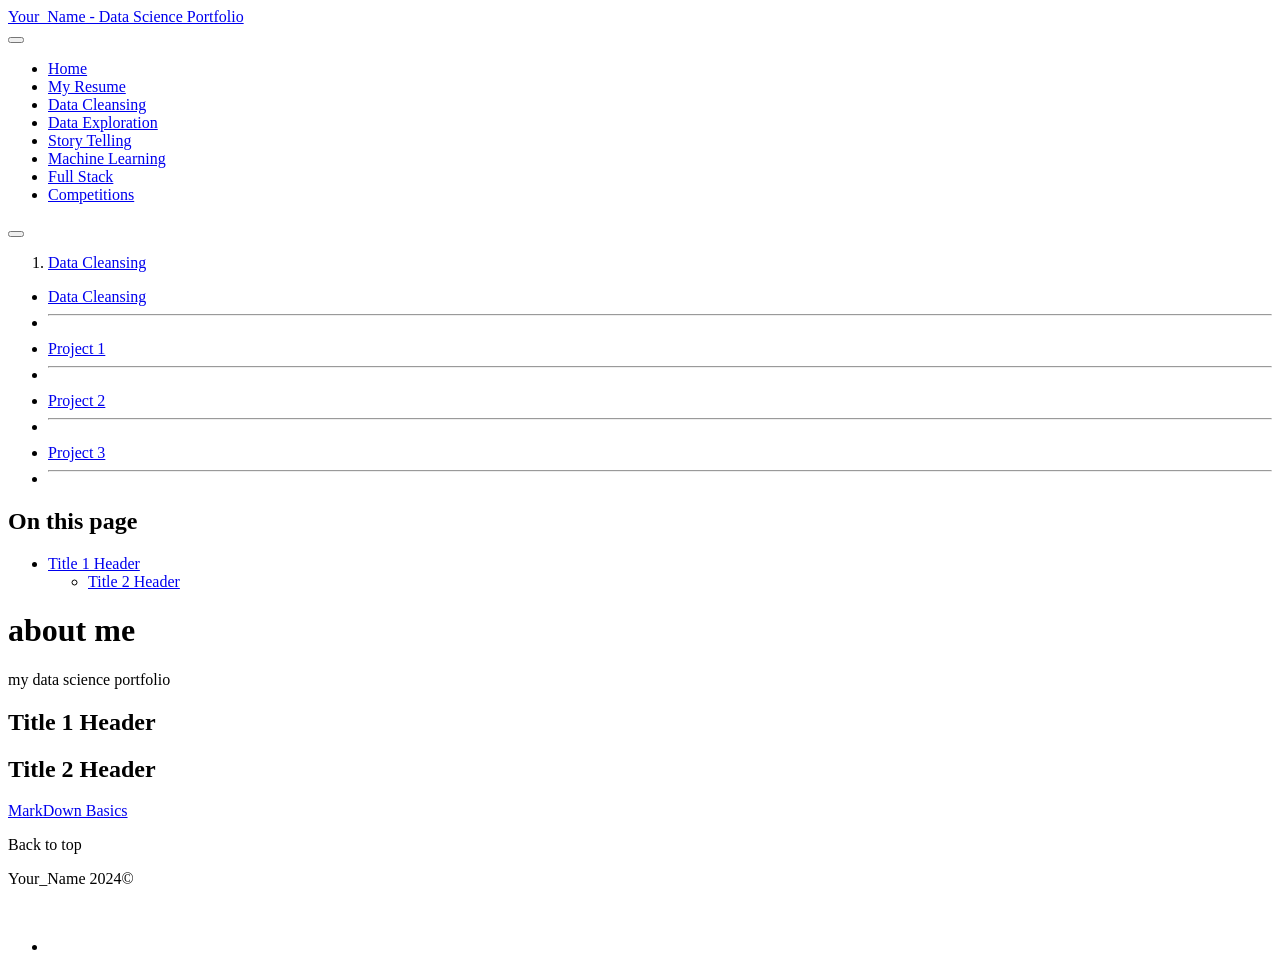
==== docs/cleansing.html @ 5a840aa0 "Initial commit" ====
<!DOCTYPE html>
<html xmlns="http://www.w3.org/1999/xhtml" lang="en" xml:lang="en"><head>

<meta charset="utf-8">
<meta name="generator" content="quarto-1.6.42">

<meta name="viewport" content="width=device-width, initial-scale=1.0, user-scalable=yes">


<title>about me – Your_Name - Data Science Portfolio</title>
<style>
code{white-space: pre-wrap;}
span.smallcaps{font-variant: small-caps;}
div.columns{display: flex; gap: min(4vw, 1.5em);}
div.column{flex: auto; overflow-x: auto;}
div.hanging-indent{margin-left: 1.5em; text-indent: -1.5em;}
ul.task-list{list-style: none;}
ul.task-list li input[type="checkbox"] {
  width: 0.8em;
  margin: 0 0.8em 0.2em -1em; /* quarto-specific, see https://github.com/quarto-dev/quarto-cli/issues/4556 */ 
  vertical-align: middle;
}
</style>


<script src="site_libs/quarto-nav/quarto-nav.js"></script>
<script src="site_libs/quarto-nav/headroom.min.js"></script>
<script src="site_libs/clipboard/clipboard.min.js"></script>
<script src="site_libs/quarto-search/autocomplete.umd.js"></script>
<script src="site_libs/quarto-search/fuse.min.js"></script>
<script src="site_libs/quarto-search/quarto-search.js"></script>
<meta name="quarto:offset" content="./">
<link href="./Images/favicon.png" rel="icon" type="image/png">
<script src="site_libs/quarto-html/quarto.js"></script>
<script src="site_libs/quarto-html/popper.min.js"></script>
<script src="site_libs/quarto-html/tippy.umd.min.js"></script>
<script src="site_libs/quarto-html/anchor.min.js"></script>
<link href="site_libs/quarto-html/tippy.css" rel="stylesheet">
<link href="site_libs/quarto-html/quarto-syntax-highlighting-2f5df379a58b258e96c21c0638c20c03.css" rel="stylesheet" class="quarto-color-scheme" id="quarto-text-highlighting-styles">
<link href="site_libs/quarto-html/quarto-syntax-highlighting-dark-b53751a350365c71b6c909e95f209ed1.css" rel="prefetch" class="quarto-color-scheme quarto-color-alternate" id="quarto-text-highlighting-styles">
<script src="site_libs/bootstrap/bootstrap.min.js"></script>
<link href="site_libs/bootstrap/bootstrap-icons.css" rel="stylesheet">
<link href="site_libs/bootstrap/bootstrap-081d88d0d1b41bfd964ff18d5647c903.min.css" rel="stylesheet" append-hash="true" class="quarto-color-scheme" id="quarto-bootstrap" data-mode="light">
<link href="site_libs/bootstrap/bootstrap-dark-ed552497b652e94a043a49bcb61edf8f.min.css" rel="prefetch" append-hash="true" class="quarto-color-scheme quarto-color-alternate" id="quarto-bootstrap" data-mode="dark">
<script id="quarto-search-options" type="application/json">{
  "location": "navbar",
  "copy-button": false,
  "collapse-after": 3,
  "panel-placement": "end",
  "type": "overlay",
  "limit": 50,
  "keyboard-shortcut": [
    "f",
    "/",
    "s"
  ],
  "show-item-context": false,
  "language": {
    "search-no-results-text": "No results",
    "search-matching-documents-text": "matching documents",
    "search-copy-link-title": "Copy link to search",
    "search-hide-matches-text": "Hide additional matches",
    "search-more-match-text": "more match in this document",
    "search-more-matches-text": "more matches in this document",
    "search-clear-button-title": "Clear",
    "search-text-placeholder": "",
    "search-detached-cancel-button-title": "Cancel",
    "search-submit-button-title": "Submit",
    "search-label": "Search"
  }
}</script>


<link rel="stylesheet" href="styles.css">
</head>

<body class="nav-sidebar docked nav-fixed">

<div id="quarto-search-results"></div>
  <header id="quarto-header" class="headroom fixed-top">
    <nav class="navbar navbar-expand-lg " data-bs-theme="dark">
      <div class="navbar-container container-fluid">
      <div class="navbar-brand-container mx-auto">
    <a class="navbar-brand" href="./index.html">
    <span class="navbar-title">Your_Name - Data Science Portfolio</span>
    </a>
  </div>
            <div id="quarto-search" class="" title="Search"></div>
          <button class="navbar-toggler" type="button" data-bs-toggle="collapse" data-bs-target="#navbarCollapse" aria-controls="navbarCollapse" role="menu" aria-expanded="false" aria-label="Toggle navigation" onclick="if (window.quartoToggleHeadroom) { window.quartoToggleHeadroom(); }">
  <span class="navbar-toggler-icon"></span>
</button>
          <div class="collapse navbar-collapse" id="navbarCollapse">
            <ul class="navbar-nav navbar-nav-scroll ms-auto">
  <li class="nav-item">
    <a class="nav-link" href="./index.html"> 
<span class="menu-text">Home</span></a>
  </li>  
  <li class="nav-item">
    <a class="nav-link" href="./resume.html"> 
<span class="menu-text">My Resume</span></a>
  </li>  
  <li class="nav-item">
    <a class="nav-link active" href="./cleansing.html" aria-current="page"> 
<span class="menu-text">Data Cleansing</span></a>
  </li>  
  <li class="nav-item">
    <a class="nav-link" href="./exploration.html"> 
<span class="menu-text">Data Exploration</span></a>
  </li>  
  <li class="nav-item">
    <a class="nav-link" href="./story_telling.html"> 
<span class="menu-text">Story Telling</span></a>
  </li>  
  <li class="nav-item">
    <a class="nav-link" href="./ml.html"> 
<span class="menu-text">Machine Learning</span></a>
  </li>  
  <li class="nav-item">
    <a class="nav-link" href="./full_stack.html"> 
<span class="menu-text">Full Stack</span></a>
  </li>  
  <li class="nav-item">
    <a class="nav-link" href="./competition.html"> 
<span class="menu-text">Competitions</span></a>
  </li>  
</ul>
          </div> <!-- /navcollapse -->
            <div class="quarto-navbar-tools">
  <a href="" class="quarto-color-scheme-toggle quarto-navigation-tool  px-1" onclick="window.quartoToggleColorScheme(); return false;" title="Toggle dark mode"><i class="bi"></i></a>
</div>
      </div> <!-- /container-fluid -->
    </nav>
  <nav class="quarto-secondary-nav">
    <div class="container-fluid d-flex">
      <button type="button" class="quarto-btn-toggle btn" data-bs-toggle="collapse" role="button" data-bs-target=".quarto-sidebar-collapse-item" aria-controls="quarto-sidebar" aria-expanded="false" aria-label="Toggle sidebar navigation" onclick="if (window.quartoToggleHeadroom) { window.quartoToggleHeadroom(); }">
        <i class="bi bi-layout-text-sidebar-reverse"></i>
      </button>
        <nav class="quarto-page-breadcrumbs" aria-label="breadcrumb"><ol class="breadcrumb"><li class="breadcrumb-item"><a href="./cleansing.html">Data Cleansing</a></li></ol></nav>
        <a class="flex-grow-1" role="navigation" data-bs-toggle="collapse" data-bs-target=".quarto-sidebar-collapse-item" aria-controls="quarto-sidebar" aria-expanded="false" aria-label="Toggle sidebar navigation" onclick="if (window.quartoToggleHeadroom) { window.quartoToggleHeadroom(); }">      
        </a>
    </div>
  </nav>
</header>
<!-- content -->
<div id="quarto-content" class="quarto-container page-columns page-rows-contents page-layout-article page-navbar">
<!-- sidebar -->
  <nav id="quarto-sidebar" class="sidebar collapse collapse-horizontal quarto-sidebar-collapse-item sidebar-navigation docked overflow-auto">
    <div class="sidebar-menu-container"> 
    <ul class="list-unstyled mt-1">
        <li class="sidebar-item">
  <div class="sidebar-item-container"> 
  <a href="./cleansing.html" class="sidebar-item-text sidebar-link active">
 <span class="menu-text">Data Cleansing</span></a>
  </div>
</li>
        <li class="px-0"><hr class="sidebar-divider hi "></li>
        <li class="sidebar-item">
  <div class="sidebar-item-container"> 
  <a href="./Cleansing_Projects/project1.html" class="sidebar-item-text sidebar-link">
 <span class="menu-text">Project 1</span></a>
  </div>
</li>
        <li class="px-0"><hr class="sidebar-divider hi "></li>
        <li class="sidebar-item">
  <div class="sidebar-item-container"> 
  <a href="./Cleansing_Projects/project2.html" class="sidebar-item-text sidebar-link">
 <span class="menu-text">Project 2</span></a>
  </div>
</li>
        <li class="px-0"><hr class="sidebar-divider hi "></li>
        <li class="sidebar-item">
  <div class="sidebar-item-container"> 
  <a href="./Cleansing_Projects/project3.html" class="sidebar-item-text sidebar-link">
 <span class="menu-text">Project 3</span></a>
  </div>
</li>
        <li class="px-0"><hr class="sidebar-divider hi "></li>
    </ul>
    </div>
</nav>
<div id="quarto-sidebar-glass" class="quarto-sidebar-collapse-item" data-bs-toggle="collapse" data-bs-target=".quarto-sidebar-collapse-item"></div>
<!-- margin-sidebar -->
    <div id="quarto-margin-sidebar" class="sidebar margin-sidebar">
        <nav id="TOC" role="doc-toc" class="toc-active">
    <h2 id="toc-title">On this page</h2>
   
  <ul>
  <li><a href="#title-1-header" id="toc-title-1-header" class="nav-link active" data-scroll-target="#title-1-header">Title 1 Header</a>
  <ul class="collapse">
  <li><a href="#title-2-header" id="toc-title-2-header" class="nav-link" data-scroll-target="#title-2-header">Title 2 Header</a></li>
  </ul></li>
  </ul>
</nav>
    </div>
<!-- main -->
<main class="content" id="quarto-document-content">

<header id="title-block-header" class="quarto-title-block default">
<div class="quarto-title">
<h1 class="title">about me</h1>
<p class="subtitle lead">my data science portfolio</p>
</div>



<div class="quarto-title-meta">

    
  
    
  </div>
  


</header>


<section id="title-1-header" class="level1">
<h1>Title 1 Header</h1>
<section id="title-2-header" class="level2">
<h2 class="anchored" data-anchor-id="title-2-header">Title 2 Header</h2>
<p><a href="https://quarto.org/docs/authoring/markdown-basics.html#links-images">MarkDown Basics</a></p>


</section>
</section>

<a onclick="window.scrollTo(0, 0); return false;" role="button" id="quarto-back-to-top"><i class="bi bi-arrow-up"></i> Back to top</a></main> <!-- /main -->
<script id="quarto-html-after-body" type="application/javascript">
window.document.addEventListener("DOMContentLoaded", function (event) {
  const toggleBodyColorMode = (bsSheetEl) => {
    const mode = bsSheetEl.getAttribute("data-mode");
    const bodyEl = window.document.querySelector("body");
    if (mode === "dark") {
      bodyEl.classList.add("quarto-dark");
      bodyEl.classList.remove("quarto-light");
    } else {
      bodyEl.classList.add("quarto-light");
      bodyEl.classList.remove("quarto-dark");
    }
  }
  const toggleBodyColorPrimary = () => {
    const bsSheetEl = window.document.querySelector("link#quarto-bootstrap");
    if (bsSheetEl) {
      toggleBodyColorMode(bsSheetEl);
    }
  }
  toggleBodyColorPrimary();  
  const disableStylesheet = (stylesheets) => {
    for (let i=0; i < stylesheets.length; i++) {
      const stylesheet = stylesheets[i];
      stylesheet.rel = 'prefetch';
    }
  }
  const enableStylesheet = (stylesheets) => {
    for (let i=0; i < stylesheets.length; i++) {
      const stylesheet = stylesheets[i];
      stylesheet.rel = 'stylesheet';
    }
  }
  const manageTransitions = (selector, allowTransitions) => {
    const els = window.document.querySelectorAll(selector);
    for (let i=0; i < els.length; i++) {
      const el = els[i];
      if (allowTransitions) {
        el.classList.remove('notransition');
      } else {
        el.classList.add('notransition');
      }
    }
  }
  const toggleGiscusIfUsed = (isAlternate, darkModeDefault) => {
    const baseTheme = document.querySelector('#giscus-base-theme')?.value ?? 'light';
    const alternateTheme = document.querySelector('#giscus-alt-theme')?.value ?? 'dark';
    let newTheme = '';
    if(darkModeDefault) {
      newTheme = isAlternate ? baseTheme : alternateTheme;
    } else {
      newTheme = isAlternate ? alternateTheme : baseTheme;
    }
    const changeGiscusTheme = () => {
      // From: https://github.com/giscus/giscus/issues/336
      const sendMessage = (message) => {
        const iframe = document.querySelector('iframe.giscus-frame');
        if (!iframe) return;
        iframe.contentWindow.postMessage({ giscus: message }, 'https://giscus.app');
      }
      sendMessage({
        setConfig: {
          theme: newTheme
        }
      });
    }
    const isGiscussLoaded = window.document.querySelector('iframe.giscus-frame') !== null;
    if (isGiscussLoaded) {
      changeGiscusTheme();
    }
  }
  const toggleColorMode = (alternate) => {
    // Switch the stylesheets
    const alternateStylesheets = window.document.querySelectorAll('link.quarto-color-scheme.quarto-color-alternate');
    manageTransitions('#quarto-margin-sidebar .nav-link', false);
    if (alternate) {
      enableStylesheet(alternateStylesheets);
      for (const sheetNode of alternateStylesheets) {
        if (sheetNode.id === "quarto-bootstrap") {
          toggleBodyColorMode(sheetNode);
        }
      }
    } else {
      disableStylesheet(alternateStylesheets);
      toggleBodyColorPrimary();
    }
    manageTransitions('#quarto-margin-sidebar .nav-link', true);
    // Switch the toggles
    const toggles = window.document.querySelectorAll('.quarto-color-scheme-toggle');
    for (let i=0; i < toggles.length; i++) {
      const toggle = toggles[i];
      if (toggle) {
        if (alternate) {
          toggle.classList.add("alternate");     
        } else {
          toggle.classList.remove("alternate");
        }
      }
    }
    // Hack to workaround the fact that safari doesn't
    // properly recolor the scrollbar when toggling (#1455)
    if (navigator.userAgent.indexOf('Safari') > 0 && navigator.userAgent.indexOf('Chrome') == -1) {
      manageTransitions("body", false);
      window.scrollTo(0, 1);
      setTimeout(() => {
        window.scrollTo(0, 0);
        manageTransitions("body", true);
      }, 40);  
    }
  }
  const isFileUrl = () => { 
    return window.location.protocol === 'file:';
  }
  const hasAlternateSentinel = () => {  
    let styleSentinel = getColorSchemeSentinel();
    if (styleSentinel !== null) {
      return styleSentinel === "alternate";
    } else {
      return false;
    }
  }
  const setStyleSentinel = (alternate) => {
    const value = alternate ? "alternate" : "default";
    if (!isFileUrl()) {
      window.localStorage.setItem("quarto-color-scheme", value);
    } else {
      localAlternateSentinel = value;
    }
  }
  const getColorSchemeSentinel = () => {
    if (!isFileUrl()) {
      const storageValue = window.localStorage.getItem("quarto-color-scheme");
      return storageValue != null ? storageValue : localAlternateSentinel;
    } else {
      return localAlternateSentinel;
    }
  }
  const darkModeDefault = false;
  let localAlternateSentinel = darkModeDefault ? 'alternate' : 'default';
  // Dark / light mode switch
  window.quartoToggleColorScheme = () => {
    // Read the current dark / light value 
    let toAlternate = !hasAlternateSentinel();
    toggleColorMode(toAlternate);
    setStyleSentinel(toAlternate);
    toggleGiscusIfUsed(toAlternate, darkModeDefault);
  };
  // Ensure there is a toggle, if there isn't float one in the top right
  if (window.document.querySelector('.quarto-color-scheme-toggle') === null) {
    const a = window.document.createElement('a');
    a.classList.add('top-right');
    a.classList.add('quarto-color-scheme-toggle');
    a.href = "";
    a.onclick = function() { try { window.quartoToggleColorScheme(); } catch {} return false; };
    const i = window.document.createElement("i");
    i.classList.add('bi');
    a.appendChild(i);
    window.document.body.appendChild(a);
  }
  // Switch to dark mode if need be
  if (hasAlternateSentinel()) {
    toggleColorMode(true);
  } else {
    toggleColorMode(false);
  }
  const icon = "";
  const anchorJS = new window.AnchorJS();
  anchorJS.options = {
    placement: 'right',
    icon: icon
  };
  anchorJS.add('.anchored');
  const isCodeAnnotation = (el) => {
    for (const clz of el.classList) {
      if (clz.startsWith('code-annotation-')) {                     
        return true;
      }
    }
    return false;
  }
  const onCopySuccess = function(e) {
    // button target
    const button = e.trigger;
    // don't keep focus
    button.blur();
    // flash "checked"
    button.classList.add('code-copy-button-checked');
    var currentTitle = button.getAttribute("title");
    button.setAttribute("title", "Copied!");
    let tooltip;
    if (window.bootstrap) {
      button.setAttribute("data-bs-toggle", "tooltip");
      button.setAttribute("data-bs-placement", "left");
      button.setAttribute("data-bs-title", "Copied!");
      tooltip = new bootstrap.Tooltip(button, 
        { trigger: "manual", 
          customClass: "code-copy-button-tooltip",
          offset: [0, -8]});
      tooltip.show();    
    }
    setTimeout(function() {
      if (tooltip) {
        tooltip.hide();
        button.removeAttribute("data-bs-title");
        button.removeAttribute("data-bs-toggle");
        button.removeAttribute("data-bs-placement");
      }
      button.setAttribute("title", currentTitle);
      button.classList.remove('code-copy-button-checked');
    }, 1000);
    // clear code selection
    e.clearSelection();
  }
  const getTextToCopy = function(trigger) {
      const codeEl = trigger.previousElementSibling.cloneNode(true);
      for (const childEl of codeEl.children) {
        if (isCodeAnnotation(childEl)) {
          childEl.remove();
        }
      }
      return codeEl.innerText;
  }
  const clipboard = new window.ClipboardJS('.code-copy-button:not([data-in-quarto-modal])', {
    text: getTextToCopy
  });
  clipboard.on('success', onCopySuccess);
  if (window.document.getElementById('quarto-embedded-source-code-modal')) {
    const clipboardModal = new window.ClipboardJS('.code-copy-button[data-in-quarto-modal]', {
      text: getTextToCopy,
      container: window.document.getElementById('quarto-embedded-source-code-modal')
    });
    clipboardModal.on('success', onCopySuccess);
  }
    var localhostRegex = new RegExp(/^(?:http|https):\/\/localhost\:?[0-9]*\//);
    var mailtoRegex = new RegExp(/^mailto:/);
      var filterRegex = new RegExp('/' + window.location.host + '/');
    var isInternal = (href) => {
        return filterRegex.test(href) || localhostRegex.test(href) || mailtoRegex.test(href);
    }
    // Inspect non-navigation links and adorn them if external
 	var links = window.document.querySelectorAll('a[href]:not(.nav-link):not(.navbar-brand):not(.toc-action):not(.sidebar-link):not(.sidebar-item-toggle):not(.pagination-link):not(.no-external):not([aria-hidden]):not(.dropdown-item):not(.quarto-navigation-tool):not(.about-link)');
    for (var i=0; i<links.length; i++) {
      const link = links[i];
      if (!isInternal(link.href)) {
        // undo the damage that might have been done by quarto-nav.js in the case of
        // links that we want to consider external
        if (link.dataset.originalHref !== undefined) {
          link.href = link.dataset.originalHref;
        }
      }
    }
  function tippyHover(el, contentFn, onTriggerFn, onUntriggerFn) {
    const config = {
      allowHTML: true,
      maxWidth: 500,
      delay: 100,
      arrow: false,
      appendTo: function(el) {
          return el.parentElement;
      },
      interactive: true,
      interactiveBorder: 10,
      theme: 'quarto',
      placement: 'bottom-start',
    };
    if (contentFn) {
      config.content = contentFn;
    }
    if (onTriggerFn) {
      config.onTrigger = onTriggerFn;
    }
    if (onUntriggerFn) {
      config.onUntrigger = onUntriggerFn;
    }
    window.tippy(el, config); 
  }
  const noterefs = window.document.querySelectorAll('a[role="doc-noteref"]');
  for (var i=0; i<noterefs.length; i++) {
    const ref = noterefs[i];
    tippyHover(ref, function() {
      // use id or data attribute instead here
      let href = ref.getAttribute('data-footnote-href') || ref.getAttribute('href');
      try { href = new URL(href).hash; } catch {}
      const id = href.replace(/^#\/?/, "");
      const note = window.document.getElementById(id);
      if (note) {
        return note.innerHTML;
      } else {
        return "";
      }
    });
  }
  const xrefs = window.document.querySelectorAll('a.quarto-xref');
  const processXRef = (id, note) => {
    // Strip column container classes
    const stripColumnClz = (el) => {
      el.classList.remove("page-full", "page-columns");
      if (el.children) {
        for (const child of el.children) {
          stripColumnClz(child);
        }
      }
    }
    stripColumnClz(note)
    if (id === null || id.startsWith('sec-')) {
      // Special case sections, only their first couple elements
      const container = document.createElement("div");
      if (note.children && note.children.length > 2) {
        container.appendChild(note.children[0].cloneNode(true));
        for (let i = 1; i < note.children.length; i++) {
          const child = note.children[i];
          if (child.tagName === "P" && child.innerText === "") {
            continue;
          } else {
            container.appendChild(child.cloneNode(true));
            break;
          }
        }
        if (window.Quarto?.typesetMath) {
          window.Quarto.typesetMath(container);
        }
        return container.innerHTML
      } else {
        if (window.Quarto?.typesetMath) {
          window.Quarto.typesetMath(note);
        }
        return note.innerHTML;
      }
    } else {
      // Remove any anchor links if they are present
      const anchorLink = note.querySelector('a.anchorjs-link');
      if (anchorLink) {
        anchorLink.remove();
      }
      if (window.Quarto?.typesetMath) {
        window.Quarto.typesetMath(note);
      }
      if (note.classList.contains("callout")) {
        return note.outerHTML;
      } else {
        return note.innerHTML;
      }
    }
  }
  for (var i=0; i<xrefs.length; i++) {
    const xref = xrefs[i];
    tippyHover(xref, undefined, function(instance) {
      instance.disable();
      let url = xref.getAttribute('href');
      let hash = undefined; 
      if (url.startsWith('#')) {
        hash = url;
      } else {
        try { hash = new URL(url).hash; } catch {}
      }
      if (hash) {
        const id = hash.replace(/^#\/?/, "");
        const note = window.document.getElementById(id);
        if (note !== null) {
          try {
            const html = processXRef(id, note.cloneNode(true));
            instance.setContent(html);
          } finally {
            instance.enable();
            instance.show();
          }
        } else {
          // See if we can fetch this
          fetch(url.split('#')[0])
          .then(res => res.text())
          .then(html => {
            const parser = new DOMParser();
            const htmlDoc = parser.parseFromString(html, "text/html");
            const note = htmlDoc.getElementById(id);
            if (note !== null) {
              const html = processXRef(id, note);
              instance.setContent(html);
            } 
          }).finally(() => {
            instance.enable();
            instance.show();
          });
        }
      } else {
        // See if we can fetch a full url (with no hash to target)
        // This is a special case and we should probably do some content thinning / targeting
        fetch(url)
        .then(res => res.text())
        .then(html => {
          const parser = new DOMParser();
          const htmlDoc = parser.parseFromString(html, "text/html");
          const note = htmlDoc.querySelector('main.content');
          if (note !== null) {
            // This should only happen for chapter cross references
            // (since there is no id in the URL)
            // remove the first header
            if (note.children.length > 0 && note.children[0].tagName === "HEADER") {
              note.children[0].remove();
            }
            const html = processXRef(null, note);
            instance.setContent(html);
          } 
        }).finally(() => {
          instance.enable();
          instance.show();
        });
      }
    }, function(instance) {
    });
  }
      let selectedAnnoteEl;
      const selectorForAnnotation = ( cell, annotation) => {
        let cellAttr = 'data-code-cell="' + cell + '"';
        let lineAttr = 'data-code-annotation="' +  annotation + '"';
        const selector = 'span[' + cellAttr + '][' + lineAttr + ']';
        return selector;
      }
      const selectCodeLines = (annoteEl) => {
        const doc = window.document;
        const targetCell = annoteEl.getAttribute("data-target-cell");
        const targetAnnotation = annoteEl.getAttribute("data-target-annotation");
        const annoteSpan = window.document.querySelector(selectorForAnnotation(targetCell, targetAnnotation));
        const lines = annoteSpan.getAttribute("data-code-lines").split(",");
        const lineIds = lines.map((line) => {
          return targetCell + "-" + line;
        })
        let top = null;
        let height = null;
        let parent = null;
        if (lineIds.length > 0) {
            //compute the position of the single el (top and bottom and make a div)
            const el = window.document.getElementById(lineIds[0]);
            top = el.offsetTop;
            height = el.offsetHeight;
            parent = el.parentElement.parentElement;
          if (lineIds.length > 1) {
            const lastEl = window.document.getElementById(lineIds[lineIds.length - 1]);
            const bottom = lastEl.offsetTop + lastEl.offsetHeight;
            height = bottom - top;
          }
          if (top !== null && height !== null && parent !== null) {
            // cook up a div (if necessary) and position it 
            let div = window.document.getElementById("code-annotation-line-highlight");
            if (div === null) {
              div = window.document.createElement("div");
              div.setAttribute("id", "code-annotation-line-highlight");
              div.style.position = 'absolute';
              parent.appendChild(div);
            }
            div.style.top = top - 2 + "px";
            div.style.height = height + 4 + "px";
            div.style.left = 0;
            let gutterDiv = window.document.getElementById("code-annotation-line-highlight-gutter");
            if (gutterDiv === null) {
              gutterDiv = window.document.createElement("div");
              gutterDiv.setAttribute("id", "code-annotation-line-highlight-gutter");
              gutterDiv.style.position = 'absolute';
              const codeCell = window.document.getElementById(targetCell);
              const gutter = codeCell.querySelector('.code-annotation-gutter');
              gutter.appendChild(gutterDiv);
            }
            gutterDiv.style.top = top - 2 + "px";
            gutterDiv.style.height = height + 4 + "px";
          }
          selectedAnnoteEl = annoteEl;
        }
      };
      const unselectCodeLines = () => {
        const elementsIds = ["code-annotation-line-highlight", "code-annotation-line-highlight-gutter"];
        elementsIds.forEach((elId) => {
          const div = window.document.getElementById(elId);
          if (div) {
            div.remove();
          }
        });
        selectedAnnoteEl = undefined;
      };
        // Handle positioning of the toggle
    window.addEventListener(
      "resize",
      throttle(() => {
        elRect = undefined;
        if (selectedAnnoteEl) {
          selectCodeLines(selectedAnnoteEl);
        }
      }, 10)
    );
    function throttle(fn, ms) {
    let throttle = false;
    let timer;
      return (...args) => {
        if(!throttle) { // first call gets through
            fn.apply(this, args);
            throttle = true;
        } else { // all the others get throttled
            if(timer) clearTimeout(timer); // cancel #2
            timer = setTimeout(() => {
              fn.apply(this, args);
              timer = throttle = false;
            }, ms);
        }
      };
    }
      // Attach click handler to the DT
      const annoteDls = window.document.querySelectorAll('dt[data-target-cell]');
      for (const annoteDlNode of annoteDls) {
        annoteDlNode.addEventListener('click', (event) => {
          const clickedEl = event.target;
          if (clickedEl !== selectedAnnoteEl) {
            unselectCodeLines();
            const activeEl = window.document.querySelector('dt[data-target-cell].code-annotation-active');
            if (activeEl) {
              activeEl.classList.remove('code-annotation-active');
            }
            selectCodeLines(clickedEl);
            clickedEl.classList.add('code-annotation-active');
          } else {
            // Unselect the line
            unselectCodeLines();
            clickedEl.classList.remove('code-annotation-active');
          }
        });
      }
  const findCites = (el) => {
    const parentEl = el.parentElement;
    if (parentEl) {
      const cites = parentEl.dataset.cites;
      if (cites) {
        return {
          el,
          cites: cites.split(' ')
        };
      } else {
        return findCites(el.parentElement)
      }
    } else {
      return undefined;
    }
  };
  var bibliorefs = window.document.querySelectorAll('a[role="doc-biblioref"]');
  for (var i=0; i<bibliorefs.length; i++) {
    const ref = bibliorefs[i];
    const citeInfo = findCites(ref);
    if (citeInfo) {
      tippyHover(citeInfo.el, function() {
        var popup = window.document.createElement('div');
        citeInfo.cites.forEach(function(cite) {
          var citeDiv = window.document.createElement('div');
          citeDiv.classList.add('hanging-indent');
          citeDiv.classList.add('csl-entry');
          var biblioDiv = window.document.getElementById('ref-' + cite);
          if (biblioDiv) {
            citeDiv.innerHTML = biblioDiv.innerHTML;
          }
          popup.appendChild(citeDiv);
        });
        return popup.innerHTML;
      });
    }
  }
});
</script>
</div> <!-- /content -->
<footer class="footer">
  <div class="nav-footer">
    <div class="nav-footer-left">
<p>Your_Name 2024©</p>
</div>   
    <div class="nav-footer-center">
      &nbsp;
    </div>
    <div class="nav-footer-right">
      <ul class="footer-items list-unstyled">
    <li class="nav-item compact">
    <a class="nav-link" href="./Your_LinkedIn_URL">
      <i class="bi bi-linkedin" role="img">
</i> 
    </a>
  </li>  
</ul>
    </div>
  </div>
</footer>




</body></html>
---- docs/site_libs/quarto-html/tippy.css ----
.tippy-box[data-animation=fade][data-state=hidden]{opacity:0}[data-tippy-root]{max-width:calc(100vw - 10px)}.tippy-box{position:relative;background-color:#333;color:#fff;border-radius:4px;font-size:14px;line-height:1.4;white-space:normal;outline:0;transition-property:transform,visibility,opacity}.tippy-box[data-placement^=top]>.tippy-arrow{bottom:0}.tippy-box[data-placement^=top]>.tippy-arrow:before{bottom:-7px;left:0;border-width:8px 8px 0;border-top-color:initial;transform-origin:center top}.tippy-box[data-placement^=bottom]>.tippy-arrow{top:0}.tippy-box[data-placement^=bottom]>.tippy-arrow:before{top:-7px;left:0;border-width:0 8px 8px;border-bottom-color:initial;transform-origin:center bottom}.tippy-box[data-placement^=left]>.tippy-arrow{right:0}.tippy-box[data-placement^=left]>.tippy-arrow:before{border-width:8px 0 8px 8px;border-left-color:initial;right:-7px;transform-origin:center left}.tippy-box[data-placement^=right]>.tippy-arrow{left:0}.tippy-box[data-placement^=right]>.tippy-arrow:before{left:-7px;border-width:8px 8px 8px 0;border-right-color:initial;transform-origin:center right}.tippy-box[data-inertia][data-state=visible]{transition-timing-function:cubic-bezier(.54,1.5,.38,1.11)}.tippy-arrow{width:16px;height:16px;color:#333}.tippy-arrow:before{content:"";position:absolute;border-color:transparent;border-style:solid}.tippy-content{position:relative;padding:5px 9px;z-index:1}
---- docs/styles.css ----
/* css styles */
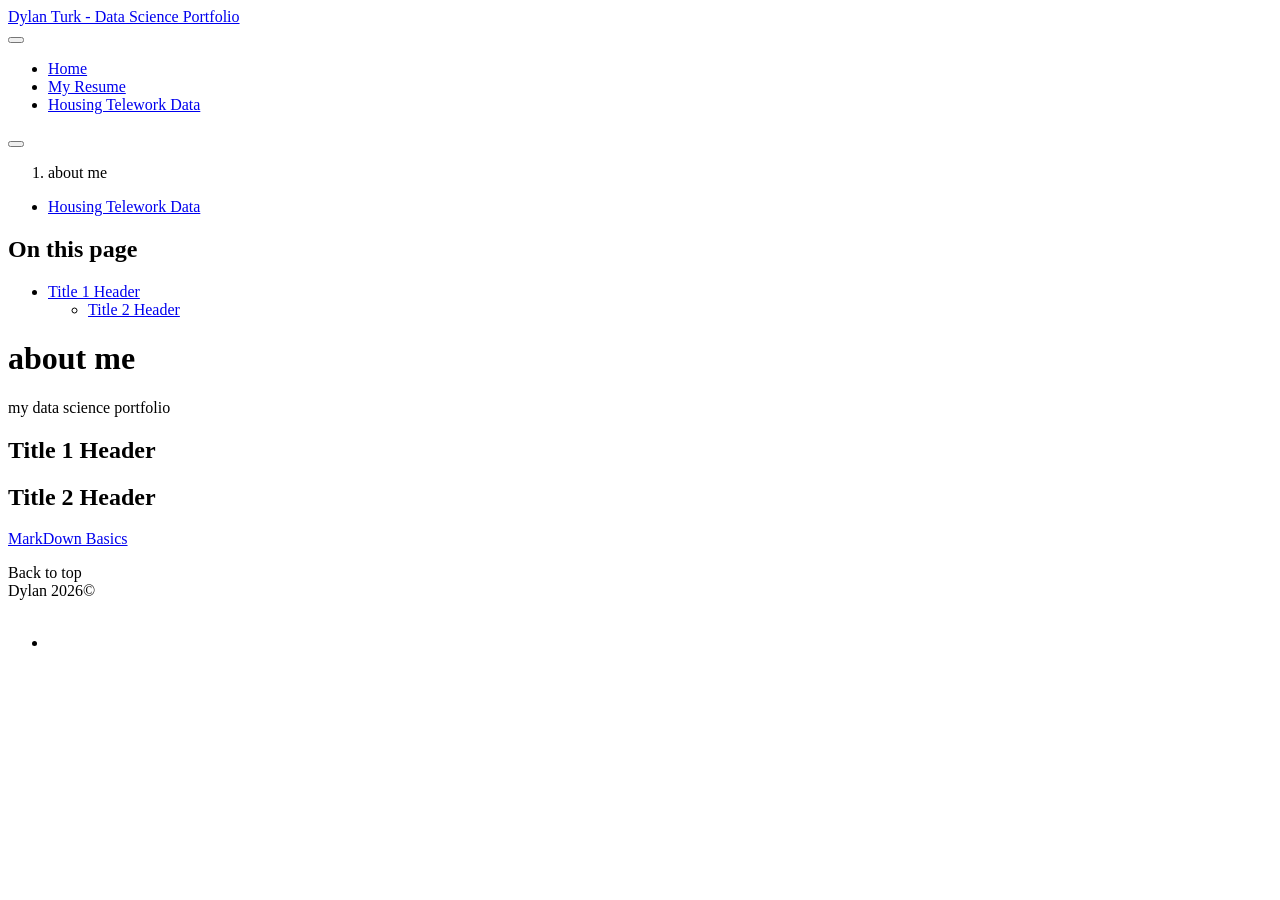
==== commit 92e8aebf: "repo set up" ====
--- a/docs/cleansing.html
+++ b/docs/cleansing.html
@@ -2,12 +2,12 @@
 <html xmlns="http://www.w3.org/1999/xhtml" lang="en" xml:lang="en"><head>
 
 <meta charset="utf-8">
-<meta name="generator" content="quarto-1.6.42">
+<meta name="generator" content="quarto-1.3.333">
 
 <meta name="viewport" content="width=device-width, initial-scale=1.0, user-scalable=yes">
 
 
-<title>about me – Your_Name - Data Science Portfolio</title>
+<title>Dylan Turk - Data Science Portfolio - about me</title>
 <style>
 code{white-space: pre-wrap;}
 span.smallcaps{font-variant: small-caps;}
@@ -36,25 +36,19 @@
 <script src="site_libs/quarto-html/tippy.umd.min.js"></script>
 <script src="site_libs/quarto-html/anchor.min.js"></script>
 <link href="site_libs/quarto-html/tippy.css" rel="stylesheet">
-<link href="site_libs/quarto-html/quarto-syntax-highlighting-2f5df379a58b258e96c21c0638c20c03.css" rel="stylesheet" class="quarto-color-scheme" id="quarto-text-highlighting-styles">
-<link href="site_libs/quarto-html/quarto-syntax-highlighting-dark-b53751a350365c71b6c909e95f209ed1.css" rel="prefetch" class="quarto-color-scheme quarto-color-alternate" id="quarto-text-highlighting-styles">
+<link href="site_libs/quarto-html/quarto-syntax-highlighting.css" rel="stylesheet" class="quarto-color-scheme" id="quarto-text-highlighting-styles">
+<link href="site_libs/quarto-html/quarto-syntax-highlighting-dark.css" rel="prefetch" class="quarto-color-scheme quarto-color-alternate" id="quarto-text-highlighting-styles">
 <script src="site_libs/bootstrap/bootstrap.min.js"></script>
 <link href="site_libs/bootstrap/bootstrap-icons.css" rel="stylesheet">
-<link href="site_libs/bootstrap/bootstrap-081d88d0d1b41bfd964ff18d5647c903.min.css" rel="stylesheet" append-hash="true" class="quarto-color-scheme" id="quarto-bootstrap" data-mode="light">
-<link href="site_libs/bootstrap/bootstrap-dark-ed552497b652e94a043a49bcb61edf8f.min.css" rel="prefetch" append-hash="true" class="quarto-color-scheme quarto-color-alternate" id="quarto-bootstrap" data-mode="dark">
+<link href="site_libs/bootstrap/bootstrap.min.css" rel="stylesheet" class="quarto-color-scheme" id="quarto-bootstrap" data-mode="light">
+<link href="site_libs/bootstrap/bootstrap-dark.min.css" rel="prefetch" class="quarto-color-scheme quarto-color-alternate" id="quarto-bootstrap" data-mode="dark">
 <script id="quarto-search-options" type="application/json">{
   "location": "navbar",
   "copy-button": false,
   "collapse-after": 3,
   "panel-placement": "end",
   "type": "overlay",
-  "limit": 50,
-  "keyboard-shortcut": [
-    "f",
-    "/",
-    "s"
-  ],
-  "show-item-context": false,
+  "limit": 20,
   "language": {
     "search-no-results-text": "No results",
     "search-matching-documents-text": "matching documents",
@@ -63,10 +57,8 @@
     "search-more-match-text": "more match in this document",
     "search-more-matches-text": "more matches in this document",
     "search-clear-button-title": "Clear",
-    "search-text-placeholder": "",
     "search-detached-cancel-button-title": "Cancel",
-    "search-submit-button-title": "Submit",
-    "search-label": "Search"
+    "search-submit-button-title": "Submit"
   }
 }</script>
 
@@ -78,107 +70,65 @@
 
 <div id="quarto-search-results"></div>
   <header id="quarto-header" class="headroom fixed-top">
-    <nav class="navbar navbar-expand-lg " data-bs-theme="dark">
+    <nav class="navbar navbar-expand-lg navbar-dark ">
       <div class="navbar-container container-fluid">
-      <div class="navbar-brand-container mx-auto">
+      <div class="navbar-brand-container">
     <a class="navbar-brand" href="./index.html">
-    <span class="navbar-title">Your_Name - Data Science Portfolio</span>
+    <span class="navbar-title">Dylan Turk - Data Science Portfolio</span>
     </a>
   </div>
             <div id="quarto-search" class="" title="Search"></div>
-          <button class="navbar-toggler" type="button" data-bs-toggle="collapse" data-bs-target="#navbarCollapse" aria-controls="navbarCollapse" role="menu" aria-expanded="false" aria-label="Toggle navigation" onclick="if (window.quartoToggleHeadroom) { window.quartoToggleHeadroom(); }">
+          <button class="navbar-toggler" type="button" data-bs-toggle="collapse" data-bs-target="#navbarCollapse" aria-controls="navbarCollapse" aria-expanded="false" aria-label="Toggle navigation" onclick="if (window.quartoToggleHeadroom) { window.quartoToggleHeadroom(); }">
   <span class="navbar-toggler-icon"></span>
 </button>
           <div class="collapse navbar-collapse" id="navbarCollapse">
             <ul class="navbar-nav navbar-nav-scroll ms-auto">
   <li class="nav-item">
-    <a class="nav-link" href="./index.html"> 
-<span class="menu-text">Home</span></a>
+    <a class="nav-link" href="./index.html" rel="" target="">
+ <span class="menu-text">Home</span></a>
   </li>  
   <li class="nav-item">
-    <a class="nav-link" href="./resume.html"> 
-<span class="menu-text">My Resume</span></a>
+    <a class="nav-link" href="./resume.html" rel="" target="">
+ <span class="menu-text">My Resume</span></a>
   </li>  
   <li class="nav-item">
-    <a class="nav-link active" href="./cleansing.html" aria-current="page"> 
-<span class="menu-text">Data Cleansing</span></a>
-  </li>  
-  <li class="nav-item">
-    <a class="nav-link" href="./exploration.html"> 
-<span class="menu-text">Data Exploration</span></a>
-  </li>  
-  <li class="nav-item">
-    <a class="nav-link" href="./story_telling.html"> 
-<span class="menu-text">Story Telling</span></a>
-  </li>  
-  <li class="nav-item">
-    <a class="nav-link" href="./ml.html"> 
-<span class="menu-text">Machine Learning</span></a>
-  </li>  
-  <li class="nav-item">
-    <a class="nav-link" href="./full_stack.html"> 
-<span class="menu-text">Full Stack</span></a>
-  </li>  
-  <li class="nav-item">
-    <a class="nav-link" href="./competition.html"> 
-<span class="menu-text">Competitions</span></a>
+    <a class="nav-link active" href="./Housing-Telework.qmd" rel="" target="" aria-current="page">
+ <span class="menu-text">Housing Telework Data</span></a>
   </li>  
 </ul>
-          </div> <!-- /navcollapse -->
             <div class="quarto-navbar-tools">
   <a href="" class="quarto-color-scheme-toggle quarto-navigation-tool  px-1" onclick="window.quartoToggleColorScheme(); return false;" title="Toggle dark mode"><i class="bi"></i></a>
 </div>
+          </div> <!-- /navcollapse -->
       </div> <!-- /container-fluid -->
     </nav>
   <nav class="quarto-secondary-nav">
     <div class="container-fluid d-flex">
-      <button type="button" class="quarto-btn-toggle btn" data-bs-toggle="collapse" role="button" data-bs-target=".quarto-sidebar-collapse-item" aria-controls="quarto-sidebar" aria-expanded="false" aria-label="Toggle sidebar navigation" onclick="if (window.quartoToggleHeadroom) { window.quartoToggleHeadroom(); }">
+      <button type="button" class="quarto-btn-toggle btn" data-bs-toggle="collapse" data-bs-target="#quarto-sidebar,#quarto-sidebar-glass" aria-controls="quarto-sidebar" aria-expanded="false" aria-label="Toggle sidebar navigation" onclick="if (window.quartoToggleHeadroom) { window.quartoToggleHeadroom(); }">
         <i class="bi bi-layout-text-sidebar-reverse"></i>
       </button>
-        <nav class="quarto-page-breadcrumbs" aria-label="breadcrumb"><ol class="breadcrumb"><li class="breadcrumb-item"><a href="./cleansing.html">Data Cleansing</a></li></ol></nav>
-        <a class="flex-grow-1" role="navigation" data-bs-toggle="collapse" data-bs-target=".quarto-sidebar-collapse-item" aria-controls="quarto-sidebar" aria-expanded="false" aria-label="Toggle sidebar navigation" onclick="if (window.quartoToggleHeadroom) { window.quartoToggleHeadroom(); }">      
-        </a>
+      <nav class="quarto-page-breadcrumbs" aria-label="breadcrumb"><ol class="breadcrumb"><li class="breadcrumb-item">about me</li></ol></nav>
+      <a class="flex-grow-1" role="button" data-bs-toggle="collapse" data-bs-target="#quarto-sidebar,#quarto-sidebar-glass" aria-controls="quarto-sidebar" aria-expanded="false" aria-label="Toggle sidebar navigation" onclick="if (window.quartoToggleHeadroom) { window.quartoToggleHeadroom(); }">      
+      </a>
     </div>
   </nav>
 </header>
 <!-- content -->
 <div id="quarto-content" class="quarto-container page-columns page-rows-contents page-layout-article page-navbar">
 <!-- sidebar -->
-  <nav id="quarto-sidebar" class="sidebar collapse collapse-horizontal quarto-sidebar-collapse-item sidebar-navigation docked overflow-auto">
+  <nav id="quarto-sidebar" class="sidebar collapse collapse-horizontal sidebar-navigation docked overflow-auto">
     <div class="sidebar-menu-container"> 
     <ul class="list-unstyled mt-1">
         <li class="sidebar-item">
   <div class="sidebar-item-container"> 
-  <a href="./cleansing.html" class="sidebar-item-text sidebar-link active">
- <span class="menu-text">Data Cleansing</span></a>
+  <a href="./Housing-Telework.qmd" class="sidebar-item-text sidebar-link">
+ <span class="menu-text">Housing Telework Data</span></a>
   </div>
 </li>
-        <li class="px-0"><hr class="sidebar-divider hi "></li>
-        <li class="sidebar-item">
-  <div class="sidebar-item-container"> 
-  <a href="./Cleansing_Projects/project1.html" class="sidebar-item-text sidebar-link">
- <span class="menu-text">Project 1</span></a>
-  </div>
-</li>
-        <li class="px-0"><hr class="sidebar-divider hi "></li>
-        <li class="sidebar-item">
-  <div class="sidebar-item-container"> 
-  <a href="./Cleansing_Projects/project2.html" class="sidebar-item-text sidebar-link">
- <span class="menu-text">Project 2</span></a>
-  </div>
-</li>
-        <li class="px-0"><hr class="sidebar-divider hi "></li>
-        <li class="sidebar-item">
-  <div class="sidebar-item-container"> 
-  <a href="./Cleansing_Projects/project3.html" class="sidebar-item-text sidebar-link">
- <span class="menu-text">Project 3</span></a>
-  </div>
-</li>
-        <li class="px-0"><hr class="sidebar-divider hi "></li>
     </ul>
     </div>
 </nav>
-<div id="quarto-sidebar-glass" class="quarto-sidebar-collapse-item" data-bs-toggle="collapse" data-bs-target=".quarto-sidebar-collapse-item"></div>
+<div id="quarto-sidebar-glass" data-bs-toggle="collapse" data-bs-target="#quarto-sidebar,#quarto-sidebar-glass"></div>
 <!-- margin-sidebar -->
     <div id="quarto-margin-sidebar" class="sidebar margin-sidebar">
         <nav id="TOC" role="doc-toc" class="toc-active">
@@ -211,9 +161,7 @@
   </div>
   
 
-
 </header>
-
 
 <section id="title-1-header" class="level1">
 <h1>Title 1 Header</h1>
@@ -269,33 +217,6 @@
       }
     }
   }
-  const toggleGiscusIfUsed = (isAlternate, darkModeDefault) => {
-    const baseTheme = document.querySelector('#giscus-base-theme')?.value ?? 'light';
-    const alternateTheme = document.querySelector('#giscus-alt-theme')?.value ?? 'dark';
-    let newTheme = '';
-    if(darkModeDefault) {
-      newTheme = isAlternate ? baseTheme : alternateTheme;
-    } else {
-      newTheme = isAlternate ? alternateTheme : baseTheme;
-    }
-    const changeGiscusTheme = () => {
-      // From: https://github.com/giscus/giscus/issues/336
-      const sendMessage = (message) => {
-        const iframe = document.querySelector('iframe.giscus-frame');
-        if (!iframe) return;
-        iframe.contentWindow.postMessage({ giscus: message }, 'https://giscus.app');
-      }
-      sendMessage({
-        setConfig: {
-          theme: newTheme
-        }
-      });
-    }
-    const isGiscussLoaded = window.document.querySelector('iframe.giscus-frame') !== null;
-    if (isGiscussLoaded) {
-      changeGiscusTheme();
-    }
-  }
   const toggleColorMode = (alternate) => {
     // Switch the stylesheets
     const alternateStylesheets = window.document.querySelectorAll('link.quarto-color-scheme.quarto-color-alternate');
@@ -362,15 +283,13 @@
       return localAlternateSentinel;
     }
   }
-  const darkModeDefault = false;
-  let localAlternateSentinel = darkModeDefault ? 'alternate' : 'default';
+  let localAlternateSentinel = 'default';
   // Dark / light mode switch
   window.quartoToggleColorScheme = () => {
     // Read the current dark / light value 
     let toAlternate = !hasAlternateSentinel();
     toggleColorMode(toAlternate);
     setStyleSentinel(toAlternate);
-    toggleGiscusIfUsed(toAlternate, darkModeDefault);
   };
   // Ensure there is a toggle, if there isn't float one in the top right
   if (window.document.querySelector('.quarto-color-scheme-toggle') === null) {
@@ -405,7 +324,18 @@
     }
     return false;
   }
-  const onCopySuccess = function(e) {
+  const clipboard = new window.ClipboardJS('.code-copy-button', {
+    text: function(trigger) {
+      const codeEl = trigger.previousElementSibling.cloneNode(true);
+      for (const childEl of codeEl.children) {
+        if (isCodeAnnotation(childEl)) {
+          childEl.remove();
+        }
+      }
+      return codeEl.innerText;
+    }
+  });
+  clipboard.on('success', function(e) {
     // button target
     const button = e.trigger;
     // don't keep focus
@@ -437,48 +367,11 @@
     }, 1000);
     // clear code selection
     e.clearSelection();
-  }
-  const getTextToCopy = function(trigger) {
-      const codeEl = trigger.previousElementSibling.cloneNode(true);
-      for (const childEl of codeEl.children) {
-        if (isCodeAnnotation(childEl)) {
-          childEl.remove();
-        }
-      }
-      return codeEl.innerText;
-  }
-  const clipboard = new window.ClipboardJS('.code-copy-button:not([data-in-quarto-modal])', {
-    text: getTextToCopy
   });
-  clipboard.on('success', onCopySuccess);
-  if (window.document.getElementById('quarto-embedded-source-code-modal')) {
-    const clipboardModal = new window.ClipboardJS('.code-copy-button[data-in-quarto-modal]', {
-      text: getTextToCopy,
-      container: window.document.getElementById('quarto-embedded-source-code-modal')
-    });
-    clipboardModal.on('success', onCopySuccess);
-  }
-    var localhostRegex = new RegExp(/^(?:http|https):\/\/localhost\:?[0-9]*\//);
-    var mailtoRegex = new RegExp(/^mailto:/);
-      var filterRegex = new RegExp('/' + window.location.host + '/');
-    var isInternal = (href) => {
-        return filterRegex.test(href) || localhostRegex.test(href) || mailtoRegex.test(href);
-    }
-    // Inspect non-navigation links and adorn them if external
- 	var links = window.document.querySelectorAll('a[href]:not(.nav-link):not(.navbar-brand):not(.toc-action):not(.sidebar-link):not(.sidebar-item-toggle):not(.pagination-link):not(.no-external):not([aria-hidden]):not(.dropdown-item):not(.quarto-navigation-tool):not(.about-link)');
-    for (var i=0; i<links.length; i++) {
-      const link = links[i];
-      if (!isInternal(link.href)) {
-        // undo the damage that might have been done by quarto-nav.js in the case of
-        // links that we want to consider external
-        if (link.dataset.originalHref !== undefined) {
-          link.href = link.dataset.originalHref;
-        }
-      }
-    }
-  function tippyHover(el, contentFn, onTriggerFn, onUntriggerFn) {
+  function tippyHover(el, contentFn) {
     const config = {
       allowHTML: true,
+      content: contentFn,
       maxWidth: 500,
       delay: 100,
       arrow: false,
@@ -488,17 +381,8 @@
       interactive: true,
       interactiveBorder: 10,
       theme: 'quarto',
-      placement: 'bottom-start',
+      placement: 'bottom-start'
     };
-    if (contentFn) {
-      config.content = contentFn;
-    }
-    if (onTriggerFn) {
-      config.onTrigger = onTriggerFn;
-    }
-    if (onUntriggerFn) {
-      config.onUntrigger = onUntriggerFn;
-    }
     window.tippy(el, config); 
   }
   const noterefs = window.document.querySelectorAll('a[role="doc-noteref"]');
@@ -510,129 +394,7 @@
       try { href = new URL(href).hash; } catch {}
       const id = href.replace(/^#\/?/, "");
       const note = window.document.getElementById(id);
-      if (note) {
-        return note.innerHTML;
-      } else {
-        return "";
-      }
-    });
-  }
-  const xrefs = window.document.querySelectorAll('a.quarto-xref');
-  const processXRef = (id, note) => {
-    // Strip column container classes
-    const stripColumnClz = (el) => {
-      el.classList.remove("page-full", "page-columns");
-      if (el.children) {
-        for (const child of el.children) {
-          stripColumnClz(child);
-        }
-      }
-    }
-    stripColumnClz(note)
-    if (id === null || id.startsWith('sec-')) {
-      // Special case sections, only their first couple elements
-      const container = document.createElement("div");
-      if (note.children && note.children.length > 2) {
-        container.appendChild(note.children[0].cloneNode(true));
-        for (let i = 1; i < note.children.length; i++) {
-          const child = note.children[i];
-          if (child.tagName === "P" && child.innerText === "") {
-            continue;
-          } else {
-            container.appendChild(child.cloneNode(true));
-            break;
-          }
-        }
-        if (window.Quarto?.typesetMath) {
-          window.Quarto.typesetMath(container);
-        }
-        return container.innerHTML
-      } else {
-        if (window.Quarto?.typesetMath) {
-          window.Quarto.typesetMath(note);
-        }
-        return note.innerHTML;
-      }
-    } else {
-      // Remove any anchor links if they are present
-      const anchorLink = note.querySelector('a.anchorjs-link');
-      if (anchorLink) {
-        anchorLink.remove();
-      }
-      if (window.Quarto?.typesetMath) {
-        window.Quarto.typesetMath(note);
-      }
-      if (note.classList.contains("callout")) {
-        return note.outerHTML;
-      } else {
-        return note.innerHTML;
-      }
-    }
-  }
-  for (var i=0; i<xrefs.length; i++) {
-    const xref = xrefs[i];
-    tippyHover(xref, undefined, function(instance) {
-      instance.disable();
-      let url = xref.getAttribute('href');
-      let hash = undefined; 
-      if (url.startsWith('#')) {
-        hash = url;
-      } else {
-        try { hash = new URL(url).hash; } catch {}
-      }
-      if (hash) {
-        const id = hash.replace(/^#\/?/, "");
-        const note = window.document.getElementById(id);
-        if (note !== null) {
-          try {
-            const html = processXRef(id, note.cloneNode(true));
-            instance.setContent(html);
-          } finally {
-            instance.enable();
-            instance.show();
-          }
-        } else {
-          // See if we can fetch this
-          fetch(url.split('#')[0])
-          .then(res => res.text())
-          .then(html => {
-            const parser = new DOMParser();
-            const htmlDoc = parser.parseFromString(html, "text/html");
-            const note = htmlDoc.getElementById(id);
-            if (note !== null) {
-              const html = processXRef(id, note);
-              instance.setContent(html);
-            } 
-          }).finally(() => {
-            instance.enable();
-            instance.show();
-          });
-        }
-      } else {
-        // See if we can fetch a full url (with no hash to target)
-        // This is a special case and we should probably do some content thinning / targeting
-        fetch(url)
-        .then(res => res.text())
-        .then(html => {
-          const parser = new DOMParser();
-          const htmlDoc = parser.parseFromString(html, "text/html");
-          const note = htmlDoc.querySelector('main.content');
-          if (note !== null) {
-            // This should only happen for chapter cross references
-            // (since there is no id in the URL)
-            // remove the first header
-            if (note.children.length > 0 && note.children[0].tagName === "HEADER") {
-              note.children[0].remove();
-            }
-            const html = processXRef(null, note);
-            instance.setContent(html);
-          } 
-        }).finally(() => {
-          instance.enable();
-          instance.show();
-        });
-      }
-    }, function(instance) {
+      return note.innerHTML;
     });
   }
       let selectedAnnoteEl;
@@ -676,7 +438,6 @@
             }
             div.style.top = top - 2 + "px";
             div.style.height = height + 4 + "px";
-            div.style.left = 0;
             let gutterDiv = window.document.getElementById("code-annotation-line-highlight-gutter");
             if (gutterDiv === null) {
               gutterDiv = window.document.createElement("div");
@@ -702,32 +463,6 @@
         });
         selectedAnnoteEl = undefined;
       };
-        // Handle positioning of the toggle
-    window.addEventListener(
-      "resize",
-      throttle(() => {
-        elRect = undefined;
-        if (selectedAnnoteEl) {
-          selectCodeLines(selectedAnnoteEl);
-        }
-      }, 10)
-    );
-    function throttle(fn, ms) {
-    let throttle = false;
-    let timer;
-      return (...args) => {
-        if(!throttle) { // first call gets through
-            fn.apply(this, args);
-            throttle = true;
-        } else { // all the others get throttled
-            if(timer) clearTimeout(timer); // cancel #2
-            timer = setTimeout(() => {
-              fn.apply(this, args);
-              timer = throttle = false;
-            }, ms);
-        }
-      };
-    }
       // Attach click handler to the DT
       const annoteDls = window.document.querySelectorAll('dt[data-target-cell]');
       for (const annoteDlNode of annoteDls) {
@@ -790,9 +525,7 @@
 </div> <!-- /content -->
 <footer class="footer">
   <div class="nav-footer">
-    <div class="nav-footer-left">
-<p>Your_Name 2024©</p>
-</div>   
+    <div class="nav-footer-left">Dylan 2026©</div>   
     <div class="nav-footer-center">
       &nbsp;
     </div>
@@ -811,5 +544,4 @@
 
 
 
-
 </body></html>
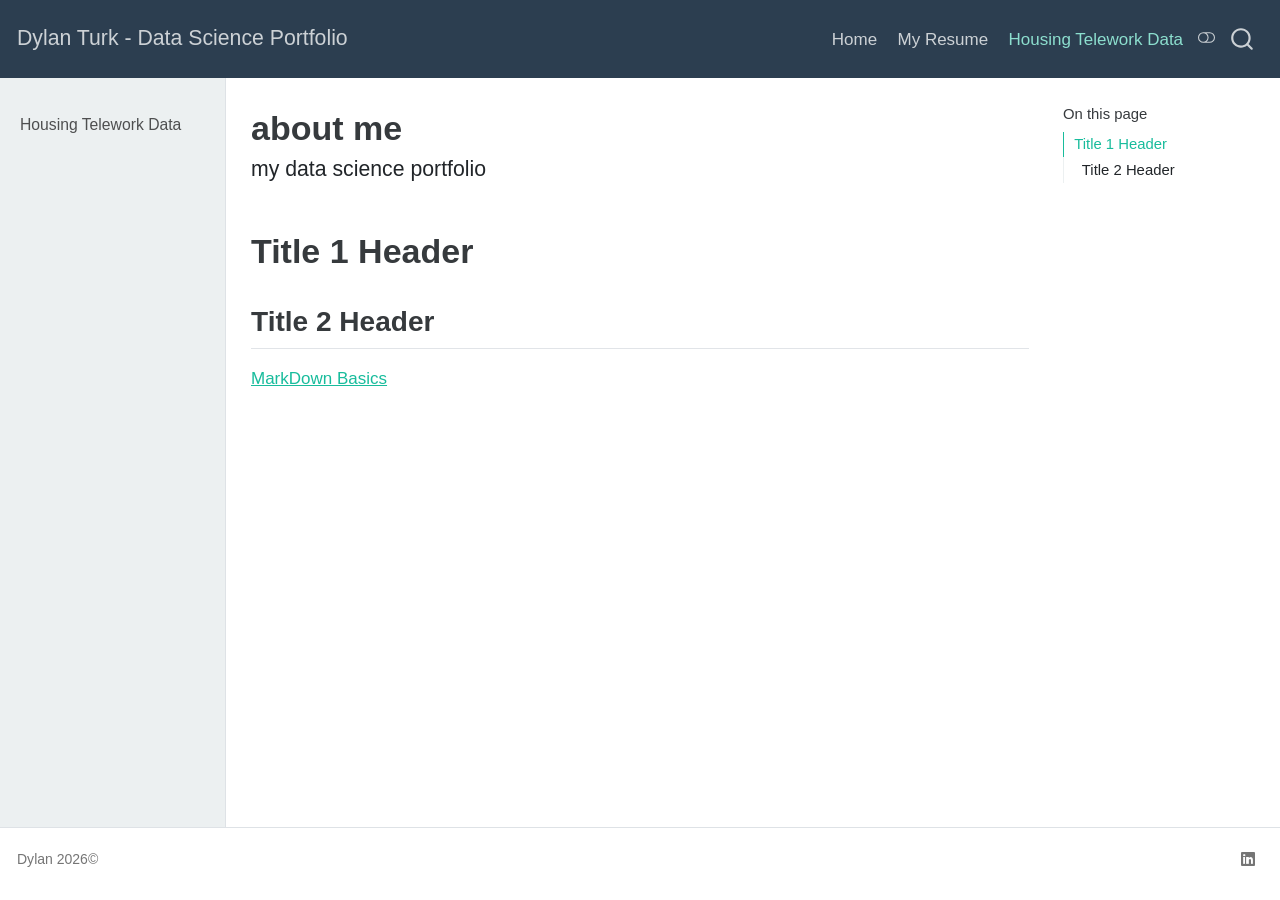
==== commit 8af12aa2: "site fixes" ====
--- a/docs/cleansing.html
+++ b/docs/cleansing.html
@@ -92,7 +92,7 @@
  <span class="menu-text">My Resume</span></a>
   </li>  
   <li class="nav-item">
-    <a class="nav-link active" href="./Housing-Telework.qmd" rel="" target="" aria-current="page">
+    <a class="nav-link active" href="./Housing Telework Data/Housing-Telework.html" rel="" target="" aria-current="page">
  <span class="menu-text">Housing Telework Data</span></a>
   </li>  
 </ul>
@@ -121,7 +121,7 @@
     <ul class="list-unstyled mt-1">
         <li class="sidebar-item">
   <div class="sidebar-item-container"> 
-  <a href="./Housing-Telework.qmd" class="sidebar-item-text sidebar-link">
+  <a href="./Housing Telework Data/Housing-Telework.html" class="sidebar-item-text sidebar-link">
  <span class="menu-text">Housing Telework Data</span></a>
   </div>
 </li>
--- a/docs/site_libs/quarto-html/tippy.css
+++ b/docs/site_libs/quarto-html/tippy.css
@@ -0,0 +1 @@
+.tippy-box[data-animation=fade][data-state=hidden]{opacity:0}[data-tippy-root]{max-width:calc(100vw - 10px)}.tippy-box{position:relative;background-color:#333;color:#fff;border-radius:4px;font-size:14px;line-height:1.4;white-space:normal;outline:0;transition-property:transform,visibility,opacity}.tippy-box[data-placement^=top]>.tippy-arrow{bottom:0}.tippy-box[data-placement^=top]>.tippy-arrow:before{bottom:-7px;left:0;border-width:8px 8px 0;border-top-color:initial;transform-origin:center top}.tippy-box[data-placement^=bottom]>.tippy-arrow{top:0}.tippy-box[data-placement^=bottom]>.tippy-arrow:before{top:-7px;left:0;border-width:0 8px 8px;border-bottom-color:initial;transform-origin:center bottom}.tippy-box[data-placement^=left]>.tippy-arrow{right:0}.tippy-box[data-placement^=left]>.tippy-arrow:before{border-width:8px 0 8px 8px;border-left-color:initial;right:-7px;transform-origin:center left}.tippy-box[data-placement^=right]>.tippy-arrow{left:0}.tippy-box[data-placement^=right]>.tippy-arrow:before{left:-7px;border-width:8px 8px 8px 0;border-right-color:initial;transform-origin:center right}.tippy-box[data-inertia][data-state=visible]{transition-timing-function:cubic-bezier(.54,1.5,.38,1.11)}.tippy-arrow{width:16px;height:16px;color:#333}.tippy-arrow:before{content:"";position:absolute;border-color:transparent;border-style:solid}.tippy-content{position:relative;padding:5px 9px;z-index:1}
--- a/docs/site_libs/quarto-html/quarto-syntax-highlighting.css
+++ b/docs/site_libs/quarto-html/quarto-syntax-highlighting.css
@@ -0,0 +1,203 @@
+/* quarto syntax highlight colors */
+:root {
+  --quarto-hl-ot-color: #003B4F;
+  --quarto-hl-at-color: #657422;
+  --quarto-hl-ss-color: #20794D;
+  --quarto-hl-an-color: #5E5E5E;
+  --quarto-hl-fu-color: #4758AB;
+  --quarto-hl-st-color: #20794D;
+  --quarto-hl-cf-color: #003B4F;
+  --quarto-hl-op-color: #5E5E5E;
+  --quarto-hl-er-color: #AD0000;
+  --quarto-hl-bn-color: #AD0000;
+  --quarto-hl-al-color: #AD0000;
+  --quarto-hl-va-color: #111111;
+  --quarto-hl-bu-color: inherit;
+  --quarto-hl-ex-color: inherit;
+  --quarto-hl-pp-color: #AD0000;
+  --quarto-hl-in-color: #5E5E5E;
+  --quarto-hl-vs-color: #20794D;
+  --quarto-hl-wa-color: #5E5E5E;
+  --quarto-hl-do-color: #5E5E5E;
+  --quarto-hl-im-color: #00769E;
+  --quarto-hl-ch-color: #20794D;
+  --quarto-hl-dt-color: #AD0000;
+  --quarto-hl-fl-color: #AD0000;
+  --quarto-hl-co-color: #5E5E5E;
+  --quarto-hl-cv-color: #5E5E5E;
+  --quarto-hl-cn-color: #8f5902;
+  --quarto-hl-sc-color: #5E5E5E;
+  --quarto-hl-dv-color: #AD0000;
+  --quarto-hl-kw-color: #003B4F;
+}
+
+/* other quarto variables */
+:root {
+  --quarto-font-monospace: SFMono-Regular, Menlo, Monaco, Consolas, "Liberation Mono", "Courier New", monospace;
+}
+
+pre > code.sourceCode > span {
+  color: #003B4F;
+}
+
+code span {
+  color: #003B4F;
+}
+
+code.sourceCode > span {
+  color: #003B4F;
+}
+
+div.sourceCode,
+div.sourceCode pre.sourceCode {
+  color: #003B4F;
+}
+
+code span.ot {
+  color: #003B4F;
+  font-style: inherit;
+}
+
+code span.at {
+  color: #657422;
+  font-style: inherit;
+}
+
+code span.ss {
+  color: #20794D;
+  font-style: inherit;
+}
+
+code span.an {
+  color: #5E5E5E;
+  font-style: inherit;
+}
+
+code span.fu {
+  color: #4758AB;
+  font-style: inherit;
+}
+
+code span.st {
+  color: #20794D;
+  font-style: inherit;
+}
+
+code span.cf {
+  color: #003B4F;
+  font-style: inherit;
+}
+
+code span.op {
+  color: #5E5E5E;
+  font-style: inherit;
+}
+
+code span.er {
+  color: #AD0000;
+  font-style: inherit;
+}
+
+code span.bn {
+  color: #AD0000;
+  font-style: inherit;
+}
+
+code span.al {
+  color: #AD0000;
+  font-style: inherit;
+}
+
+code span.va {
+  color: #111111;
+  font-style: inherit;
+}
+
+code span.bu {
+  font-style: inherit;
+}
+
+code span.ex {
+  font-style: inherit;
+}
+
+code span.pp {
+  color: #AD0000;
+  font-style: inherit;
+}
+
+code span.in {
+  color: #5E5E5E;
+  font-style: inherit;
+}
+
+code span.vs {
+  color: #20794D;
+  font-style: inherit;
+}
+
+code span.wa {
+  color: #5E5E5E;
+  font-style: italic;
+}
+
+code span.do {
+  color: #5E5E5E;
+  font-style: italic;
+}
+
+code span.im {
+  color: #00769E;
+  font-style: inherit;
+}
+
+code span.ch {
+  color: #20794D;
+  font-style: inherit;
+}
+
+code span.dt {
+  color: #AD0000;
+  font-style: inherit;
+}
+
+code span.fl {
+  color: #AD0000;
+  font-style: inherit;
+}
+
+code span.co {
+  color: #5E5E5E;
+  font-style: inherit;
+}
+
+code span.cv {
+  color: #5E5E5E;
+  font-style: italic;
+}
+
+code span.cn {
+  color: #8f5902;
+  font-style: inherit;
+}
+
+code span.sc {
+  color: #5E5E5E;
+  font-style: inherit;
+}
+
+code span.dv {
+  color: #AD0000;
+  font-style: inherit;
+}
+
+code span.kw {
+  color: #003B4F;
+  font-style: inherit;
+}
+
+.prevent-inlining {
+  content: "</";
+}
+
+/*# sourceMappingURL=debc5d5d77c3f9108843748ff7464032.css.map */
--- a/docs/site_libs/quarto-html/quarto-syntax-highlighting-dark.css
+++ b/docs/site_libs/quarto-html/quarto-syntax-highlighting-dark.css
@@ -0,0 +1,189 @@
+/* quarto syntax highlight colors */
+:root {
+  --quarto-hl-al-color: #f07178;
+  --quarto-hl-an-color: #d4d0ab;
+  --quarto-hl-at-color: #00e0e0;
+  --quarto-hl-bn-color: #d4d0ab;
+  --quarto-hl-bu-color: #abe338;
+  --quarto-hl-ch-color: #abe338;
+  --quarto-hl-co-color: #f8f8f2;
+  --quarto-hl-cv-color: #ffd700;
+  --quarto-hl-cn-color: #ffd700;
+  --quarto-hl-cf-color: #ffa07a;
+  --quarto-hl-dt-color: #ffa07a;
+  --quarto-hl-dv-color: #d4d0ab;
+  --quarto-hl-do-color: #f8f8f2;
+  --quarto-hl-er-color: #f07178;
+  --quarto-hl-ex-color: #00e0e0;
+  --quarto-hl-fl-color: #d4d0ab;
+  --quarto-hl-fu-color: #ffa07a;
+  --quarto-hl-im-color: #abe338;
+  --quarto-hl-in-color: #d4d0ab;
+  --quarto-hl-kw-color: #ffa07a;
+  --quarto-hl-op-color: #ffa07a;
+  --quarto-hl-ot-color: #00e0e0;
+  --quarto-hl-pp-color: #dcc6e0;
+  --quarto-hl-re-color: #00e0e0;
+  --quarto-hl-sc-color: #abe338;
+  --quarto-hl-ss-color: #abe338;
+  --quarto-hl-st-color: #abe338;
+  --quarto-hl-va-color: #00e0e0;
+  --quarto-hl-vs-color: #abe338;
+  --quarto-hl-wa-color: #dcc6e0;
+}
+
+/* other quarto variables */
+:root {
+  --quarto-font-monospace: SFMono-Regular, Menlo, Monaco, Consolas, "Liberation Mono", "Courier New", monospace;
+}
+
+code span.al {
+  background-color: #2a0f15;
+  font-weight: bold;
+  color: #f07178;
+}
+
+code span.an {
+  color: #d4d0ab;
+}
+
+code span.at {
+  color: #00e0e0;
+}
+
+code span.bn {
+  color: #d4d0ab;
+}
+
+code span.bu {
+  color: #abe338;
+}
+
+code span.ch {
+  color: #abe338;
+}
+
+code span.co {
+  font-style: italic;
+  color: #f8f8f2;
+}
+
+code span.cv {
+  color: #ffd700;
+}
+
+code span.cn {
+  color: #ffd700;
+}
+
+code span.cf {
+  font-weight: bold;
+  color: #ffa07a;
+}
+
+code span.dt {
+  color: #ffa07a;
+}
+
+code span.dv {
+  color: #d4d0ab;
+}
+
+code span.do {
+  color: #f8f8f2;
+}
+
+code span.er {
+  color: #f07178;
+  text-decoration: underline;
+}
+
+code span.ex {
+  font-weight: bold;
+  color: #00e0e0;
+}
+
+code span.fl {
+  color: #d4d0ab;
+}
+
+code span.fu {
+  color: #ffa07a;
+}
+
+code span.im {
+  color: #abe338;
+}
+
+code span.in {
+  color: #d4d0ab;
+}
+
+code span.kw {
+  font-weight: bold;
+  color: #ffa07a;
+}
+
+pre > code.sourceCode > span {
+  color: #f8f8f2;
+}
+
+code span {
+  color: #f8f8f2;
+}
+
+code.sourceCode > span {
+  color: #f8f8f2;
+}
+
+div.sourceCode,
+div.sourceCode pre.sourceCode {
+  color: #f8f8f2;
+}
+
+code span.op {
+  color: #ffa07a;
+}
+
+code span.ot {
+  color: #00e0e0;
+}
+
+code span.pp {
+  color: #dcc6e0;
+}
+
+code span.re {
+  background-color: #f8f8f2;
+  color: #00e0e0;
+}
+
+code span.sc {
+  color: #abe338;
+}
+
+code span.ss {
+  color: #abe338;
+}
+
+code span.st {
+  color: #abe338;
+}
+
+code span.va {
+  color: #00e0e0;
+}
+
+code span.vs {
+  color: #abe338;
+}
+
+code span.wa {
+  color: #dcc6e0;
+}
+
+.prevent-inlining {
+  content: "</";
+}
+
+/*# sourceMappingURL=935a306eefa94366c21e1a970dddb765.css.map */
